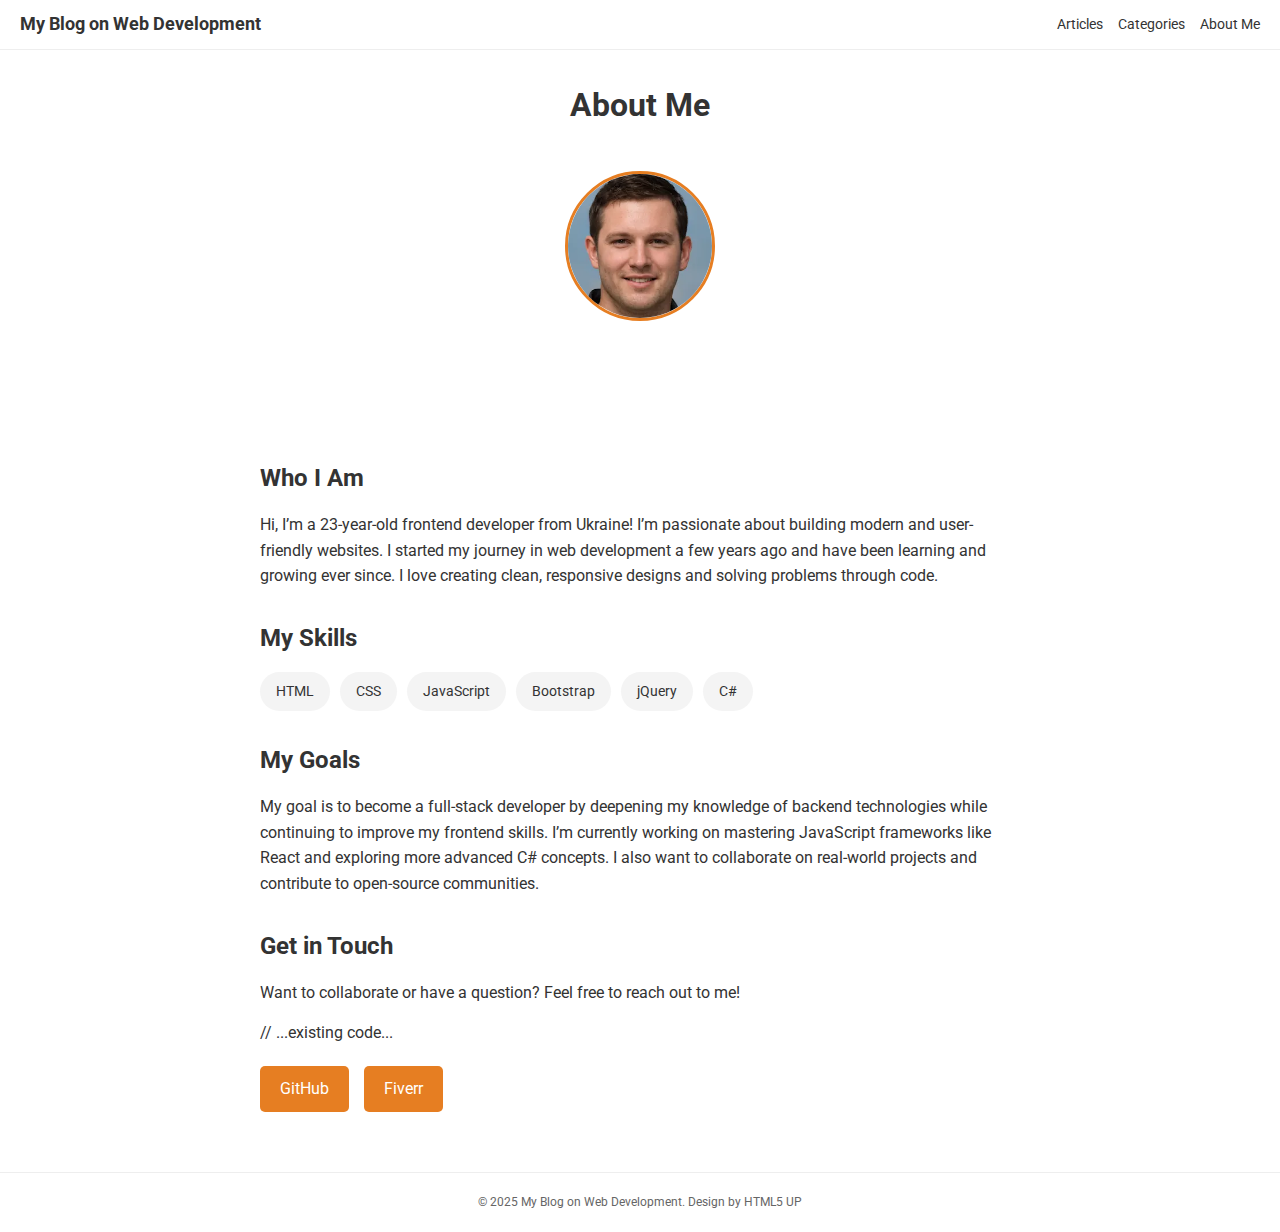
==== about.html @ 8a32bd24 "first commit" ====
<!DOCTYPE html>
<html lang="en">
  <head>
    <meta charset="UTF-8" />
    <meta name="viewport" content="width=device-width, initial-scale=1.0" />
    <title>About Me - My Blog on Web Development</title>
    <link rel="stylesheet" href="CSS/CSS_about/about.css" />
    <link
      href="https://fonts.googleapis.com/css2?family=Roboto:wght@400;700&display=swap"
      rel="stylesheet"
    />
  </head>
  <body>
    <header>
      <div class="logo">
        <a href="index.html">My Blog on Web Development</a>
      </div>
      <nav>
        <a href="index.html">Articles</a>
        <a href="categories.html">Categories</a>
        <a href="#">About Me</a>
      </nav>
    </header>

    <div class="about-hero">
      <h1>About Me</h1>
      <img
        src="CSS/CSS_about/5cba0767-55e9-4aac-b288-ef3a92a65757.webp"
        alt="Profile picture of a frontend developer"
        class="profile-image"
      />
    </div>

    <div class="about-content">
      <h2>Who I Am</h2>
      <p>
        Hi, I’m a 23-year-old frontend developer from Ukraine! I’m passionate
        about building modern and user-friendly websites. I started my journey in
        web development a few years ago and have been learning and growing ever
        since. I love creating clean, responsive designs and solving problems
        through code.
      </p>

      <h2>My Skills</h2>
      <ul class="skills-list">
        <li>HTML</li>
        <li>CSS</li>
        <li>JavaScript</li>
        <li>Bootstrap</li>
        <li>jQuery</li>
        <li>C#</li>
      </ul>

      <h2>My Goals</h2>
      <p>
        My goal is to become a full-stack developer by deepening my knowledge of
        backend technologies while continuing to improve my frontend skills. I’m
        currently working on mastering JavaScript frameworks like React and
        exploring more advanced C# concepts. I also want to collaborate on
        real-world projects and contribute to open-source communities.
      </p>

      <h2>Get in Touch</h2>
      <p>
        Want to collaborate or have a question? Feel free to reach out to me!
      </p>
      // ...existing code...
      <div class="social-links">
          <a href="https://github.com/Bashevnik" target="_blank" class="btn">GitHub</a>
          <a href="https://www.fiverr.com/alexbashevnik" target="_blank" class="btn">Fiverr</a>
      </div>
    </div>

    <button class="back-to-top" onclick="scrollToTop()">Back to Top</button>

    <footer>
      <p>© 2025 My Blog on Web Development. Design by HTML5 UP</p>
    </footer>

    <script src="JS/JS_about/about.js"></script>
  </body>
</html>
---- CSS/CSS_about/about.css ----
/* Reset and General Styles */
a{
    text-decoration: none;
    color: #333;
}
* {
    margin: 0;
    padding: 0;
    box-sizing: border-box;
  }
  
  body {
    font-family: "Roboto", sans-serif;
    line-height: 1.6;
    color: #333;
    background-color: #fff;
  }
  
  /* Header */
  header {
    display: flex;
    justify-content: space-between;
    align-items: center;
    padding: 10px 20px;
    background-color: #fff;
    position: fixed;
    width: 100%;
    top: 0;
    border-bottom: 1px solid #eee;
  }
  
  .logo {
    font-size: 18px;
    font-weight: 700;
    color: #333;
  }
  
  nav {
    display: flex;
    gap: 15px;
  }
  
  nav a {
    text-decoration: none;
    color: #333;
    font-size: 14px;
  }
  
  nav a:hover {
    color: #e67e22;
  }
  
  /* About Hero Section */
  .about-hero {
    padding: 40px 20px;
    margin-top: 40px;
    text-align: center;
    max-width: 800px;
    margin-left: auto;
    margin-right: auto;
  }
  
  .about-hero h1 {
    font-size: 32px;
    font-weight: 700;
    margin-bottom: 20px;
    text-transform: capitalize;
  }
  
  .profile-image {
    width: 150px;
    height: 150px;
    border-radius: 50%;
    object-fit: cover;
    margin: 20px 0;
    border: 3px solid #e67e22;
  }
  
  .about-content {
    padding: 40px 20px;
    max-width: 800px;
    margin-left: auto;
    margin-right: auto;
  }
  
  .about-content h2 {
    font-size: 24px;
    font-weight: 700;
    margin: 30px 0 15px;
  }
  
  .about-content p {
    margin-bottom: 15px;
    font-size: 16px;
  }
  
  .skills-list {
    list-style: none;
    display: flex;
    flex-wrap: wrap;
    gap: 10px;
    margin: 15px 0;
  }
  
  .skills-list li {
    background-color: #f4f4f4;
    padding: 8px 16px;
    border-radius: 20px;
    font-size: 14px;
    color: #333;
  }
  
  .social-links {
    display: flex;
    gap: 15px;
    margin: 20px 0;
  }
  
  .social-links a {
    text-decoration: none;
        font-size: 16px;
  }
  
  .social-links a:hover {
    text-decoration: underline;
  }
  
  .btn {
    display: inline-block;
    padding: 10px 20px;
    background-color: #e67e22;
    color: #fff;
    text-decoration: none;
    border-radius: 5px;
    font-size: 16px;
    transition: background-color 0.3s;
  }
  
  .btn:hover {
    background-color: #d35400;
  }
  
  .back-to-top {
    position: fixed;
    bottom: 20px;
    right: 20px;
    padding: 10px 20px;
    background-color: #e67e22;
    color: #fff;
    border: none;
    border-radius: 5px;
    cursor: pointer;
    display: none;
    transition: background-color 0.3s;
  }
  
  .back-to-top:hover {
    background-color: #d35400;
  }
  
  footer {
    padding: 20px;
    text-align: center;
    background-color: #fff;
    border-top: 1px solid #eee;
  }
  
  footer p {
    font-size: 12px;
    color: #666;
  }
  
  @media (max-width: 768px) {
    header {
      flex-direction: column;
      padding: 8px 15px;
    }
  
    nav {
      margin-top: 5px;
      flex-direction: row;
      gap: 10px;
    }
  
    nav a {
      font-size: 12px;
    }
  
    .about-hero h1 {
      font-size: 28px;
    }
  
    .about-content h2 {
      font-size: 22px;
    }
  
    .about-content p {
      font-size: 14px;
    }
  
    .skills-list li {
      font-size: 12px;
      padding: 6px 12px;
    }
  }
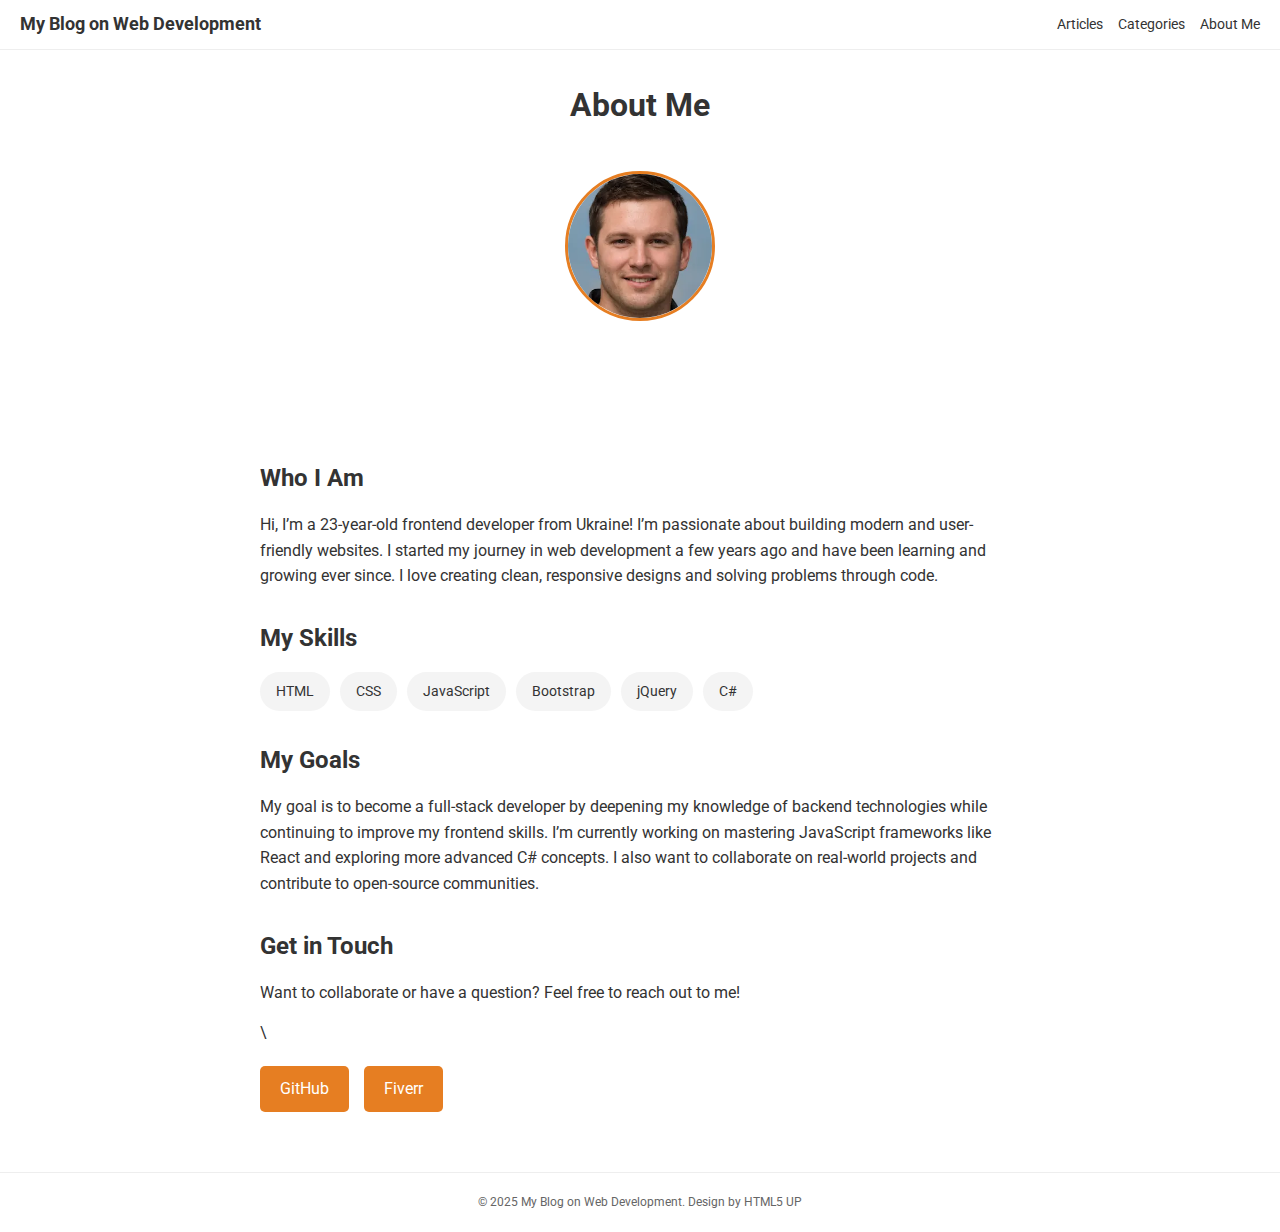
==== commit a4796511: "index.html7" ====
--- a/about.html
+++ b/about.html
@@ -64,8 +64,7 @@
       <p>
         Want to collaborate or have a question? Feel free to reach out to me!
       </p>
-      // ...existing code...
-      <div class="social-links">
+\      <div class="social-links">
           <a href="https://github.com/Bashevnik" target="_blank" class="btn">GitHub</a>
           <a href="https://www.fiverr.com/alexbashevnik" target="_blank" class="btn">Fiverr</a>
       </div>
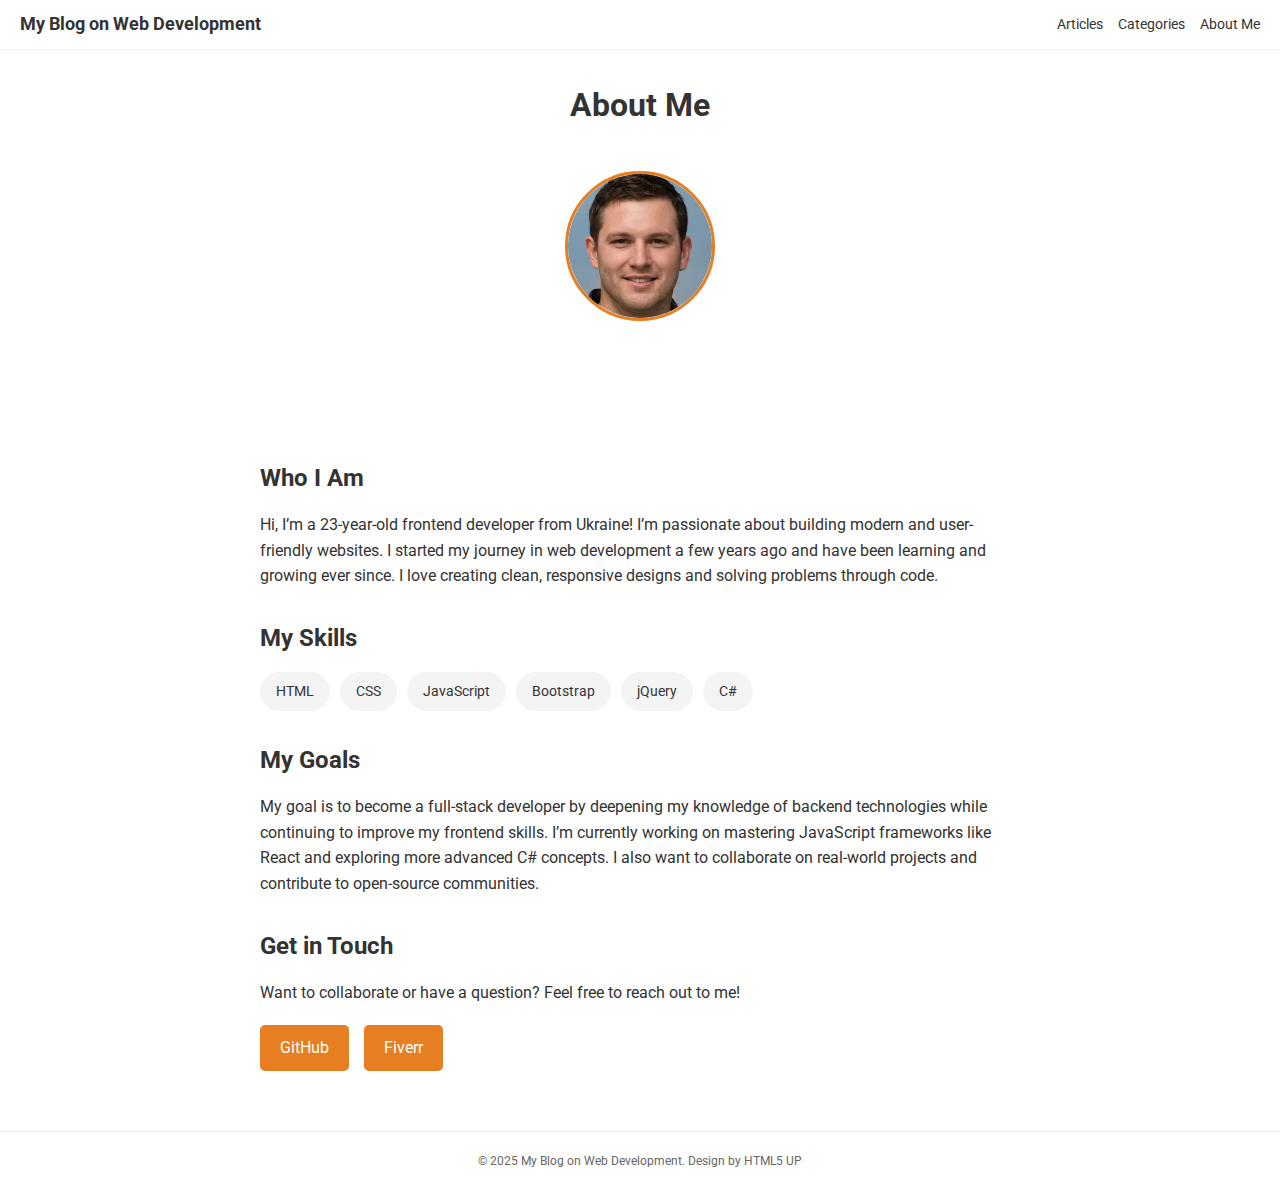
==== commit baa1f2cc: "index.html8" ====
--- a/about.html
+++ b/about.html
@@ -64,7 +64,7 @@
       <p>
         Want to collaborate or have a question? Feel free to reach out to me!
       </p>
-\      <div class="social-links">
+      <div class="social-links">
           <a href="https://github.com/Bashevnik" target="_blank" class="btn">GitHub</a>
           <a href="https://www.fiverr.com/alexbashevnik" target="_blank" class="btn">Fiverr</a>
       </div>
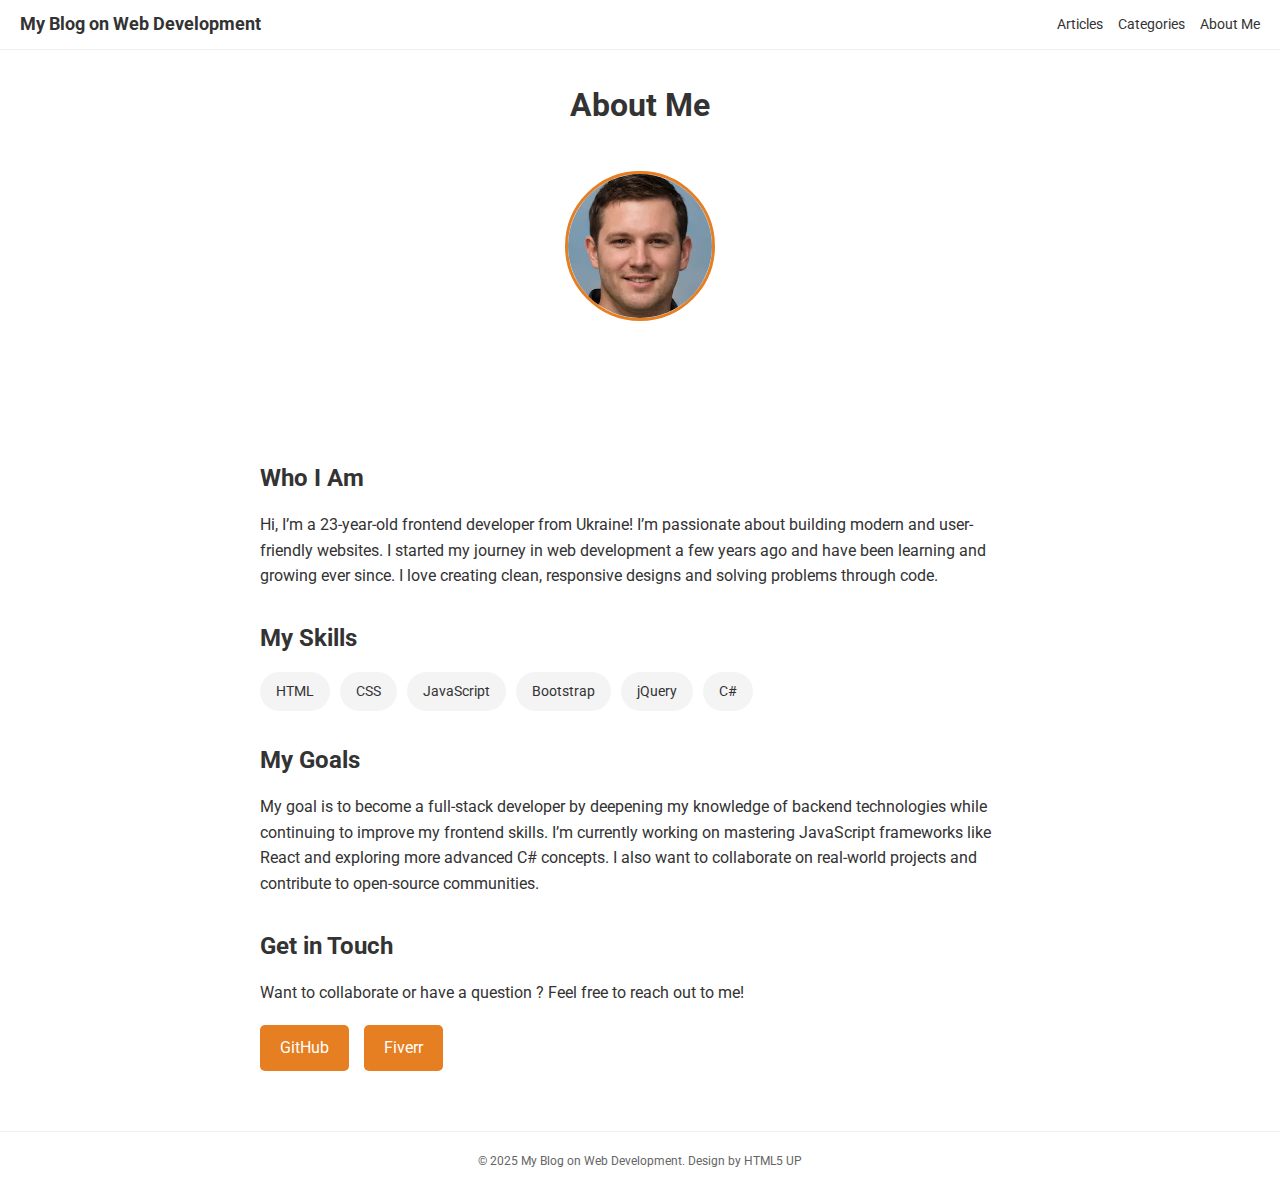
==== commit 699dc4eb: "index.html9" ====
--- a/about.html
+++ b/about.html
@@ -62,15 +62,15 @@
 
       <h2>Get in Touch</h2>
       <p>
-        Want to collaborate or have a question? Feel free to reach out to me!
+        Want to collaborate or have a question ? Feel free to reach out to me!
       </p>
       <div class="social-links">
-          <a href="https://github.com/Bashevnik" target="_blank" class="btn">GitHub</a>
+          <a href="https://github.com/Bashevnik" target="_blank" class="btn"> GitHub</a>
           <a href="https://www.fiverr.com/alexbashevnik" target="_blank" class="btn">Fiverr</a>
       </div>
     </div>
 
-    <button class="back-to-top" onclick="scrollToTop()">Back to Top</button>
+    <button class="back-to-top" onclick="scrollToTop()" class="sdlds">Back to Top</button>
 
     <footer>
       <p>© 2025 My Blog on Web Development. Design by HTML5 UP</p>
